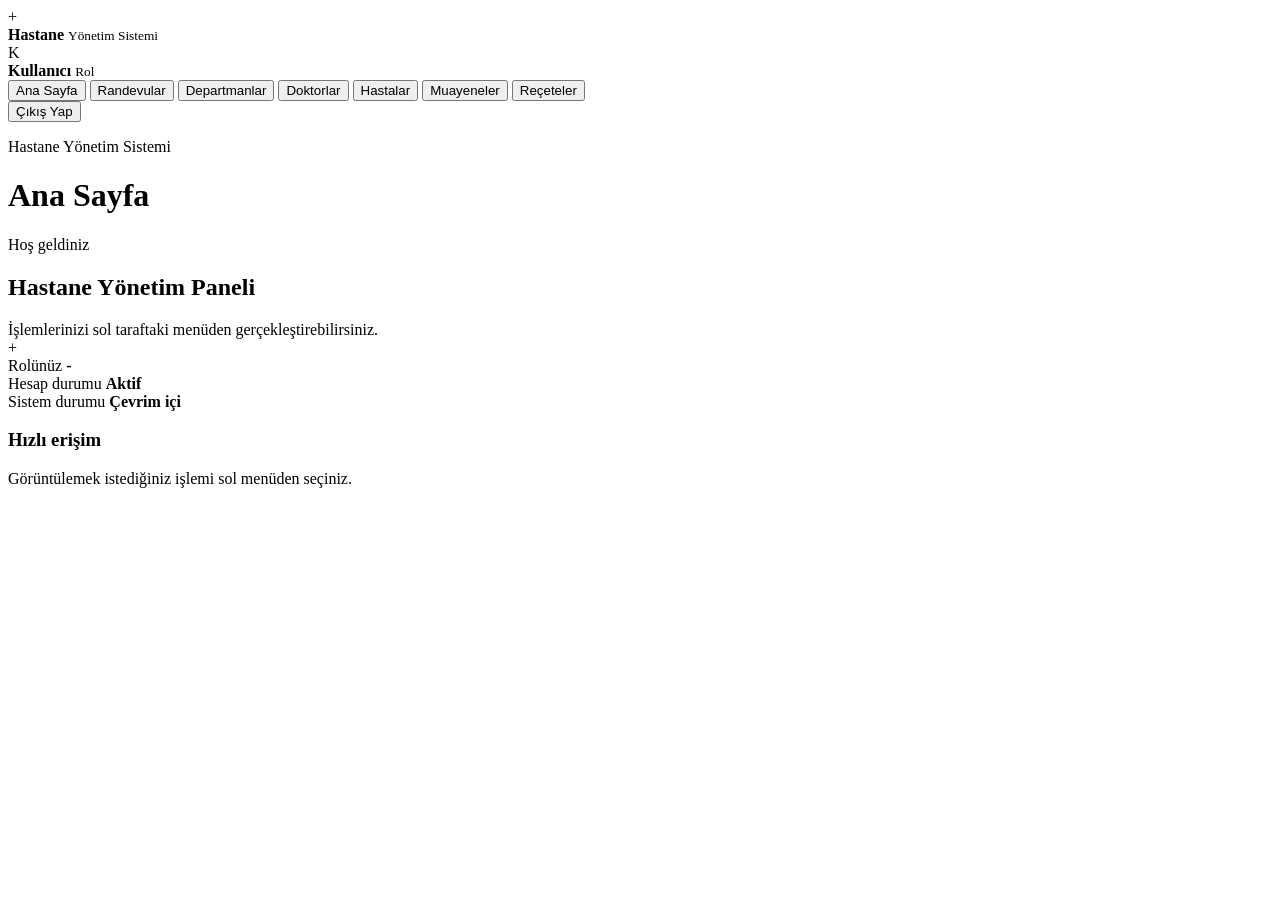
==== HospitalManagementAPI/wwwroot/pages/panel.html @ 77d6bccf "Rol tabanlı web yönetim paneli eklendi" ====
﻿<!DOCTYPE html>
<html lang="tr">
<head>
    <meta charset="UTF-8">

    <meta name="viewport"
          content="width=device-width, initial-scale=1.0">

    <title>Yönetim Paneli</title>

    <link rel="stylesheet" href="/css/panel.css?v=4"></head>

<body>
    <div class="panel-sayfasi">

        <aside class="kenar-menu">
            <div class="panel-logo">
                <span>+</span>

                <div>
                    <strong>Hastane</strong>
                    <small>Yönetim Sistemi</small>
                </div>
            </div>

            <div class="kullanici-karti">
                <div class="kullanici-simgesi">
                    K
                </div>

                <div>
                    <strong id="kullaniciEposta">
                        Kullanıcı
                    </strong>

                    <small id="kullaniciRol">
                        Rol
                    </small>
                </div>
            </div>

            <nav class="menu">
                <button type="button"
                        class="menu-ogesi aktif"
                        data-sayfa="anasayfa">
                    Ana Sayfa
                </button>

                <button type="button"
                        class="menu-ogesi"
                        data-sayfa="randevular">
                    Randevular
                </button>

                <button type="button"
                        class="menu-ogesi"
                        data-sayfa="departmanlar"
                        data-roller="Sekreter">
                    Departmanlar
                </button>

                <button type="button"
                        class="menu-ogesi"
                        data-sayfa="doktorlar"
                        data-roller="Sekreter,Hasta">
                    Doktorlar
                </button>

                <button type="button"
                        class="menu-ogesi"
                        data-sayfa="hastalar"
                        data-roller="Sekreter,Doktor">
                    Hastalar
                </button>

                <button type="button"
                        class="menu-ogesi"
                        data-sayfa="muayeneler"
                        data-roller="Doktor,Hasta">
                    Muayeneler
                </button>

                <button type="button"
                        class="menu-ogesi"
                        data-sayfa="receteler"
                        data-roller="Doktor,Hasta">
                    Reçeteler
                </button>
            </nav>

            <button type="button"
                    id="cikisButonu"
                    class="cikis-butonu">
                Çıkış Yap
            </button>
        </aside>

        <main class="ana-icerik">
            <header class="ust-menu">
                <div>
                    <p>Hastane Yönetim Sistemi</p>

                    <h1 id="sayfaBasligi">
                        Ana Sayfa
                    </h1>
                </div>

                <div id="tarihAlani"></div>
            </header>

            <section id="icerikAlani">
                <div class="hosgeldin-karti">
                    <div>
                        <p>Hoş geldiniz</p>

                        <h2 id="hosgeldinMetni">
                            Hastane Yönetim Paneli
                        </h2>

                        <span>
                            İşlemlerinizi sol taraftaki menüden
                            gerçekleştirebilirsiniz.
                        </span>
                    </div>

                    <div class="arti-simgesi">
                        +
                    </div>
                </div>

                <div class="bilgi-kartlari">
                    <article class="bilgi-karti">
                        <span>Rolünüz</span>
                        <strong id="rolBilgisi">-</strong>
                    </article>

                    <article class="bilgi-karti">
                        <span>Hesap durumu</span>
                        <strong class="aktif-yazi">Aktif</strong>
                    </article>

                    <article class="bilgi-karti">
                        <span>Sistem durumu</span>
                        <strong class="aktif-yazi">Çevrim içi</strong>
                    </article>
                </div>

                <div class="icerik-karti">
                    <h3>Hızlı erişim</h3>

                    <p>
                        Görüntülemek istediğiniz işlemi
                        sol menüden seçiniz.
                    </p>
                </div>
            </section>
        </main>

    </div>

    <script src="/js/panel.js?v=7"></script></body>
</html>
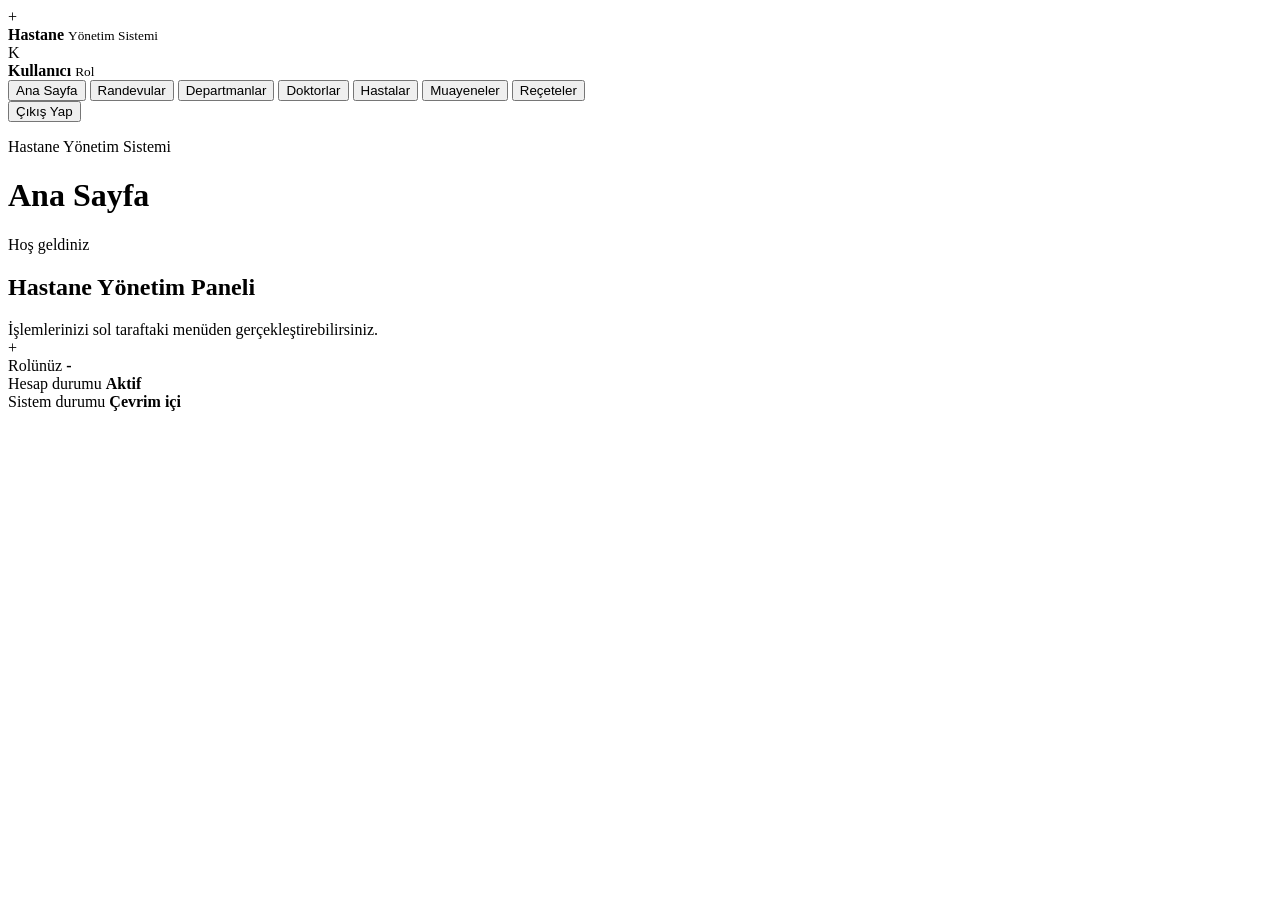
==== commit 45dd900d: "Doktor ve hasta yönetimi ile randevu kuralları geliştirildi - Sekreter için doktor hesabı ve hasta o" ====
--- a/HospitalManagementAPI/wwwroot/pages/panel.html
+++ b/HospitalManagementAPI/wwwroot/pages/panel.html
@@ -7,8 +7,9 @@
           content="width=device-width, initial-scale=1.0">
 
     <title>Yönetim Paneli</title>
-
-    <link rel="stylesheet" href="/css/panel.css?v=4"></head>
+    <link rel="icon" type="image/x-icon" href="/588hospital_100778.ico">
+    <link rel="stylesheet" href="/css/panel.css?v=4">
+</head>
 
 <body>
     <div class="panel-sayfasi">
@@ -145,18 +146,11 @@
                     </article>
                 </div>
 
-                <div class="icerik-karti">
-                    <h3>Hızlı erişim</h3>
-
-                    <p>
-                        Görüntülemek istediğiniz işlemi
-                        sol menüden seçiniz.
-                    </p>
-                </div>
+               
             </section>
         </main>
 
     </div>
 
-    <script src="/js/panel.js?v=7"></script></body>
+    <script src="/js/panel.js?v=1008"></script></body>
 </html>
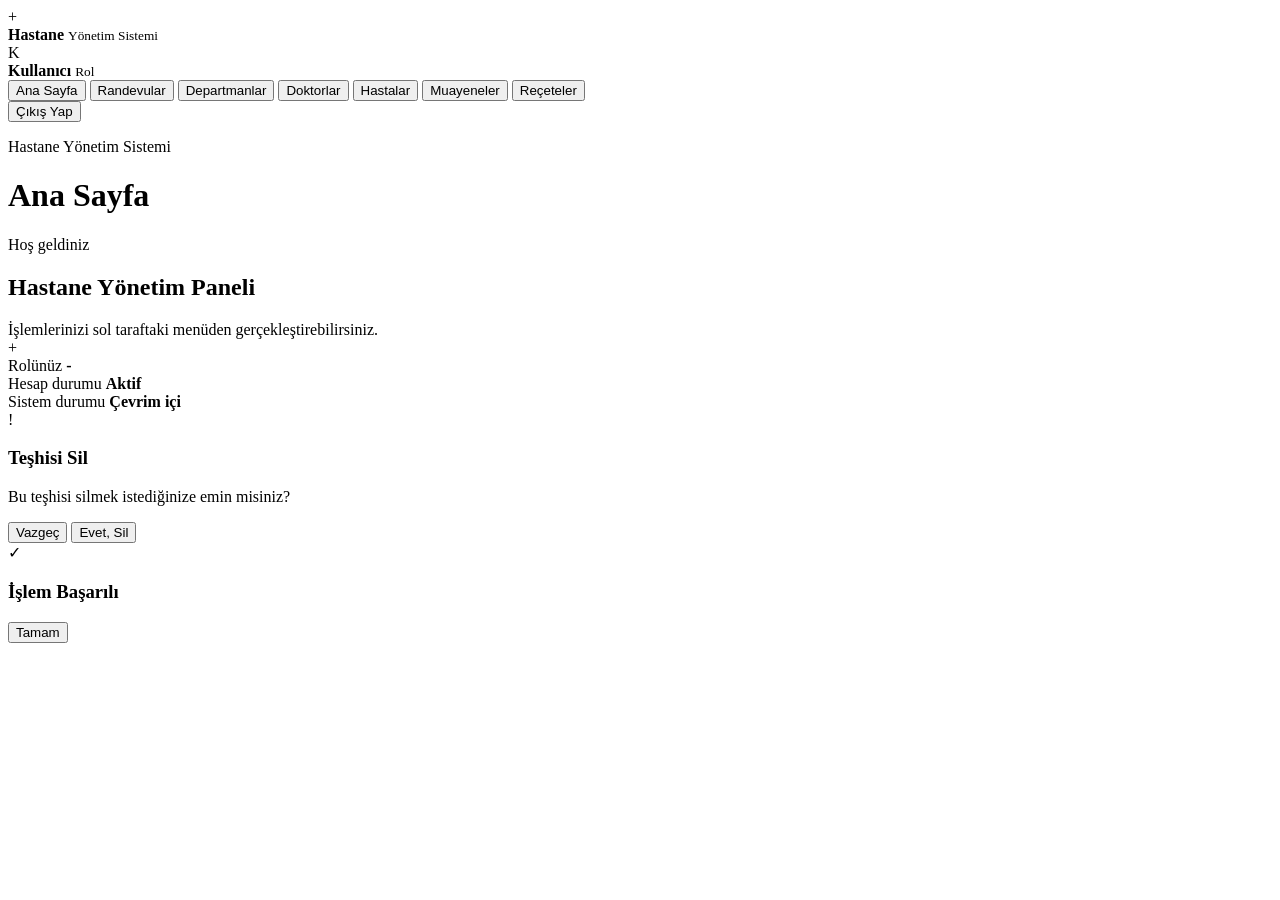
==== commit ed8aed08: "Proje son kontrolleri, doğrulamalar ve ER diyagramı güncellendi" ====
--- a/HospitalManagementAPI/wwwroot/pages/panel.html
+++ b/HospitalManagementAPI/wwwroot/pages/panel.html
@@ -9,6 +9,7 @@
     <title>Yönetim Paneli</title>
     <link rel="icon" type="image/x-icon" href="/588hospital_100778.ico">
     <link rel="stylesheet" href="/css/panel.css?v=4">
+    <link rel="stylesheet" href="/css/panel.css?v=1025">
 </head>
 
 <body>
@@ -146,11 +147,70 @@
                     </article>
                 </div>
 
-               
+
             </section>
         </main>
 
     </div>
 
-    <script src="/js/panel.js?v=1008"></script></body>
+
+    <div id="silmeOnayPenceresi" class="modal-arka-plan gizli">
+        <div class="modal-kutusu">
+            <div class="modal-ikon">!</div>
+
+            <h3>Teşhisi Sil</h3>
+
+            <p>
+                Bu teşhisi silmek istediğinize emin misiniz?
+            </p>
+
+            <div class="modal-butonlari">
+                <button type="button"
+                        id="silmeIptalButonu"
+                        class="modal-iptal-butonu">
+                    Vazgeç
+                </button>
+
+                <button type="button"
+                        id="silmeOnayButonu"
+                        class="modal-sil-butonu">
+                    Evet, Sil
+                </button>
+            </div>
+        </div>
+    </div>
+    <div id="basariPenceresi" class="modal-arka-plan gizli">
+        <div class="modal-kutusu">
+            <div class="modal-ikon basari-ikon">✓</div>
+
+            <h3>İşlem Başarılı</h3>
+
+            <p id="basariPenceresiMesaji"></p>
+
+            <div class="modal-butonlari">
+                <button type="button"
+                        id="basariTamamButonu"
+                        class="modal-tamam-butonu">
+                    Tamam
+                </button>
+            </div>
+        </div>
+    </div>
+
+
+
+
+
+
+
+    <script src="/js/panel.js?v=1025"></script>
+
+
+
+
+
+
+
+
+</body>
 </html>
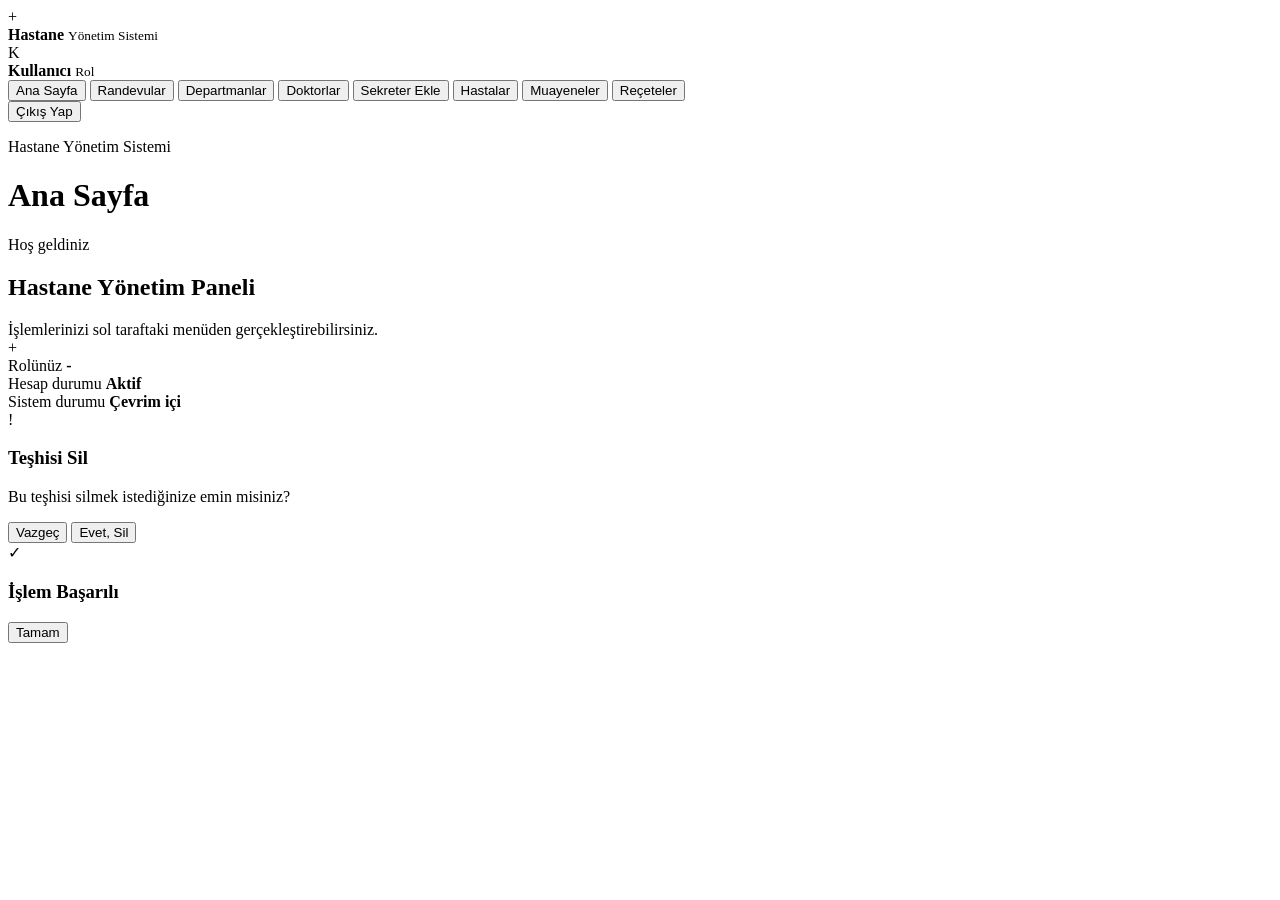
==== commit b322dc5c: "Yeni Sekreter Ekleme eklendi" ====
--- a/HospitalManagementAPI/wwwroot/pages/panel.html
+++ b/HospitalManagementAPI/wwwroot/pages/panel.html
@@ -66,6 +66,12 @@
                         data-sayfa="doktorlar"
                         data-roller="Sekreter,Hasta">
                     Doktorlar
+                </button>
+                <button type="button"
+                        class="menu-ogesi"
+                        data-sayfa="sekreter-ekle"
+                        data-roller="Sekreter">
+                    Sekreter Ekle
                 </button>
 
                 <button type="button"
@@ -203,7 +209,7 @@
 
 
 
-    <script src="/js/panel.js?v=1025"></script>
+    <script src="/js/panel.js?v=1032"></script>
 
 
 
